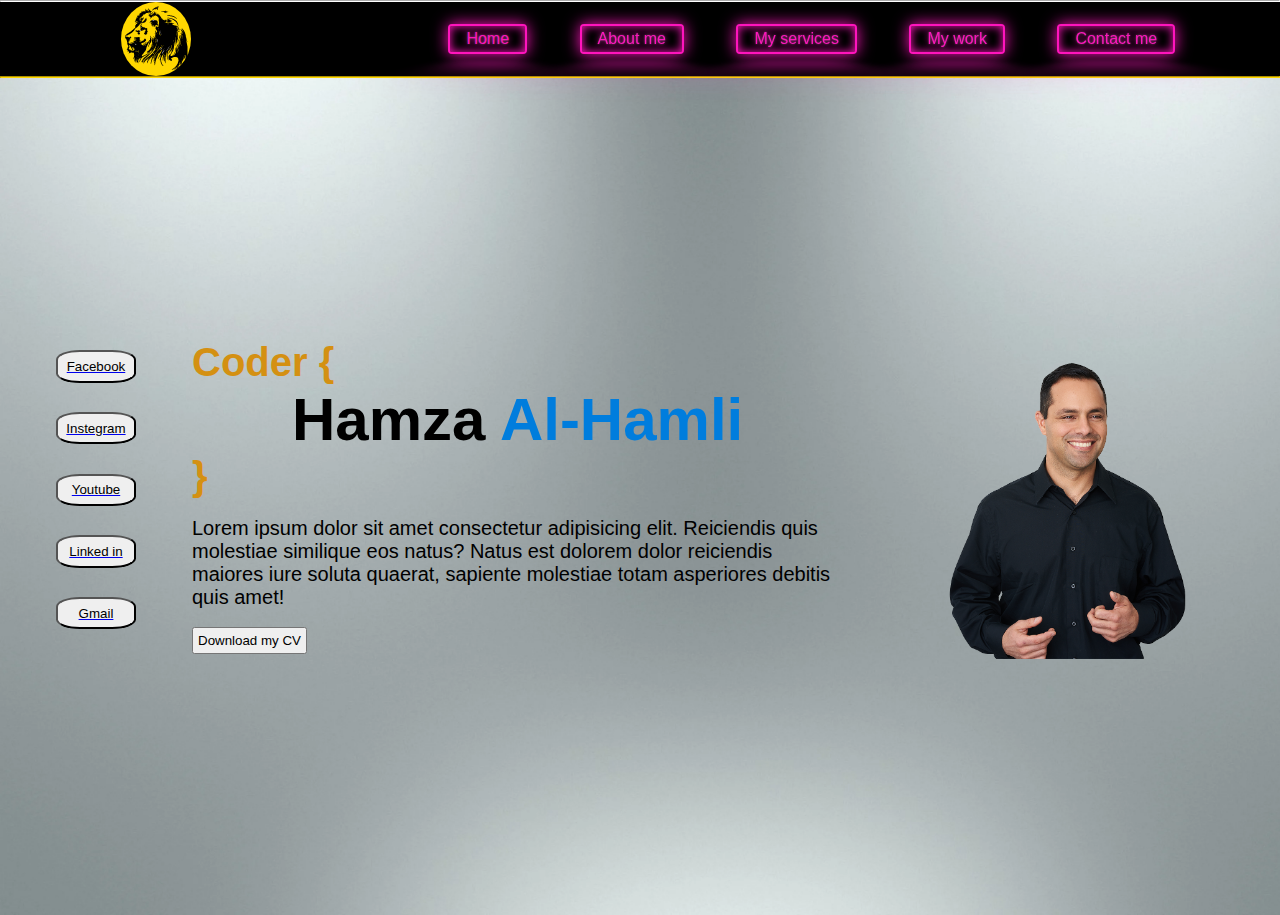
==== index.html @ 4aa534aa "add neon buttons try1" ====
<!DOCTYPE html>
<html lang="en">
<head>
    <meta charset="UTF-8">
    <meta http-equiv="X-UA-Compatible" content="IE=edge">
    <meta name="viewport" content="width=device-width, initial-scale=1.0">
    <title>My Personal Web Page</title>
    <link rel="preconnect" href="https://fonts.gstatic.com">
    <link href="https://fonts.googleapis.com/css2?family=Balsamiq+Sans:wght@700&display=swap" rel="stylesheet">
    <link rel="stylesheet" href="./CSS/style.css">
</head>
<body>
    <hr>
    <section class="sec1">
        <div class="Lion-5">
            <img src="./images/Lion-5.png" alt="logo">
        </div>
        <div class="navbar">
            <nav>
                <ul class="buttons">
                    <a href="./index.html" target="_blank"><button class="bn" data-text="Home">Home</button></a>
                    <a href="./aboutme.html" target="_blank"><button class="bn" data-text="About me">About me</button></a>
                    <a href="./myservices.html" target="_blank"><button class="bn" data-text="My Services">My services</button></a> 
                    <a href="./My Work.html" target="_blank"><button class="bn" data-text="My Work">My work</button></a> 
                    <a href="./Contactme.html" target="_blank"><button class="bn" data-text="Contact Me">Contact me</button></a>
                </ul>
            </nav>
        </div>
    </section>
    <hr>
    <section class="sec2">
        <div class="content">
            <div class="socialmedia">
                <ul>
                    <a href="#"><button class="sbn">Facebook</button></a>
                    <a href="#"><button class="sbn">Instegram</button></a>
                    <a href="#"><button class="sbn">Youtube</button></a>
                    <a href="#"><button class="sbn">Linked in</button></a>
                    <a href="#"><button class="sbn">Gmail</button></a>
                </ul>
            </div>
            <div class="name-breif">
                <div class="name">
                    <h1 class="coder">Coder &#123;</h1>
                    <h1 class="hamza">&nbsp; &nbsp; &nbsp; Hamza <span class="surname">Al-Hamli</span></h1>
                    <h1 class="coder">&#125;</h1>
                </div>
                <br>
                <div class="breif">
                    <p>
                        Lorem ipsum dolor sit amet consectetur adipisicing elit. Reiciendis quis molestiae similique eos natus? Natus est dolorem dolor reiciendis maiores iure soluta quaerat, sapiente molestiae totam asperiores debitis quis amet!
                    </p>
                    <br>
                    <p><a href="#"><button class="CV">Download my CV</button></a></p>
                </div>
            </div>
        </div>
        <div class="theimage">
            <img src="./images/portrait11.png" alt="Portait" class="portraito">
        </div>
    </section>
</body>
</html>
---- CSS/style.css ----
* {
    box-sizing: border-box;
    margin: 0;
    padding: 0;
    font-family: Arial, Helvetica, sans-serif;
}

.sec1 {
    background-color: black;
    padding-top: 0em;
    padding-left: 1em;
    display: flex;
    align-items: center;
    justify-content:space-around;
}


nav ul .buttons {
    display: flex;
    width: 90%;
    margin: auto;
    padding: 20px 0;
    align-items:center;
    justify-content: space-between;
}

.Lion-5 {
    border-radius: 100%;
    background-color: gold;
    transition: all 0.3s ease 0.1s;
}

.Lion-5:hover {
    background-color: rgb(255, 255, 255);
    transition: all 0.3s ease 0.1s;
    cursor: pointer;
    color:rgb(255, 215, 0);
}

/*start neon buttons*/
:root {
    --clr-neon: hsl(317 100% 54%);
    /* --clr-neon: rgb(255, 215, 0); */
    --clr-bg: hsl(323 21% 16%);
  }

  *,
*::before,
*::after {
  box-sizing: border-box;
}
/*end neon buttons*/

.bn {
    /* padding: 9px 18px;
    background-color: #000000;
    color: gold;
    border: none;
    font-weight: bold;
    border-radius: 50px;
    cursor: pointer;
    transition: all 0.3s ease 0.1s; */
    font-size: 1rem;
    display: inline-block;
    cursor: pointer;
    text-decoration: none;
    color: var(--clr-neon);
    border: var(--clr-neon) 0.125em solid;
    padding: 0.25em 1em;
    margin-left: 3em;
    background-color: #000000;
    border-radius: 0.25em;

    text-shadow: 
    0 0 0.125em hsl(0 0% 100% / 0.3), 0 0 0.45em currentColor;

    box-shadow: inset 0 0 0.6em 0 var(--clr-neon), 0 0 1em 0 var(--clr-neon);
    position: relative;
    transition: opacity 0.3s linear;
}

.bn::before {
    pointer-events: none;
    content: "";
    position: absolute;
    background-color: var(--clr-neon);
    top: 120%;
    left: 0;
    width: 100%;
    height: 60%;

    transform: perspective(1em) rotateX(40deg) scale(1, 0.35);
    filter: blur(1em);
    opacity: 0.7;
}

.bn::after {
    content:'';
    position: absolute;
    top: 0;
    bottom: 0;
    right: 0;
    left: 0;
    box-shadow: 0 0 2em 0.5em var(--clr-neon);
    opacity: 0;
    transition: opacity 0.3s linear;
}

.bn:hover,
.bn:focus {
    /* color: black;
    background-color: gold;
    transition: all 0.3s ease 0.1s; */
    background-color: var(--clr-neon);
    color: var(--clr-bg);
    text-shadow: none;
}

.bn:hover::after {
    opacity: 1;
}

hr {
    border-color: gold;
}

hr:hover {
    border-color: white;
}

.sec2 {
    background-image: url(../images/vswallpaper4.jpg);
    background-repeat: no-repeat;
    background-size: cover;
    display: flex;
    justify-content: space-between;
    padding: 1em;
    /* background-color:rgb(252, 233, 210); */
    height: 93vh;
}
.content {
    margin: 2em;
    display: flex;
    align-items:center;
    width: 70%;
    justify-content:center;
    
}

.name-breif {
    padding-left: 3em;
}

.coder {
    color:rgb(212, 144, 18);
    font-size: 40px;
}

.name h1.hamza{
    font-size: 60px;
}

.surname {
    color:#007ddd;

}

.breif p {
    font-size: 20px;
}

.name-breif .breif .CV {
    padding: 0.3em;
}

.socialmedia ul a{
    display: flex;
    flex-direction: column;
    justify-content: center;
    padding: 0.5em;
}

.socialmedia {
    display: flex;
    justify-content: center;
}
.socialmedia ul .sbn {
    padding: 0.5em;
    margin-bottom: 1em;
    border-radius: 30%;
    width: 80px;
}

.theimage {
    margin: 2em;
    display: flex;
    align-items:center;
    width: 30%;
    justify-content:center;
}

.portraito {
    width: 250px;
}
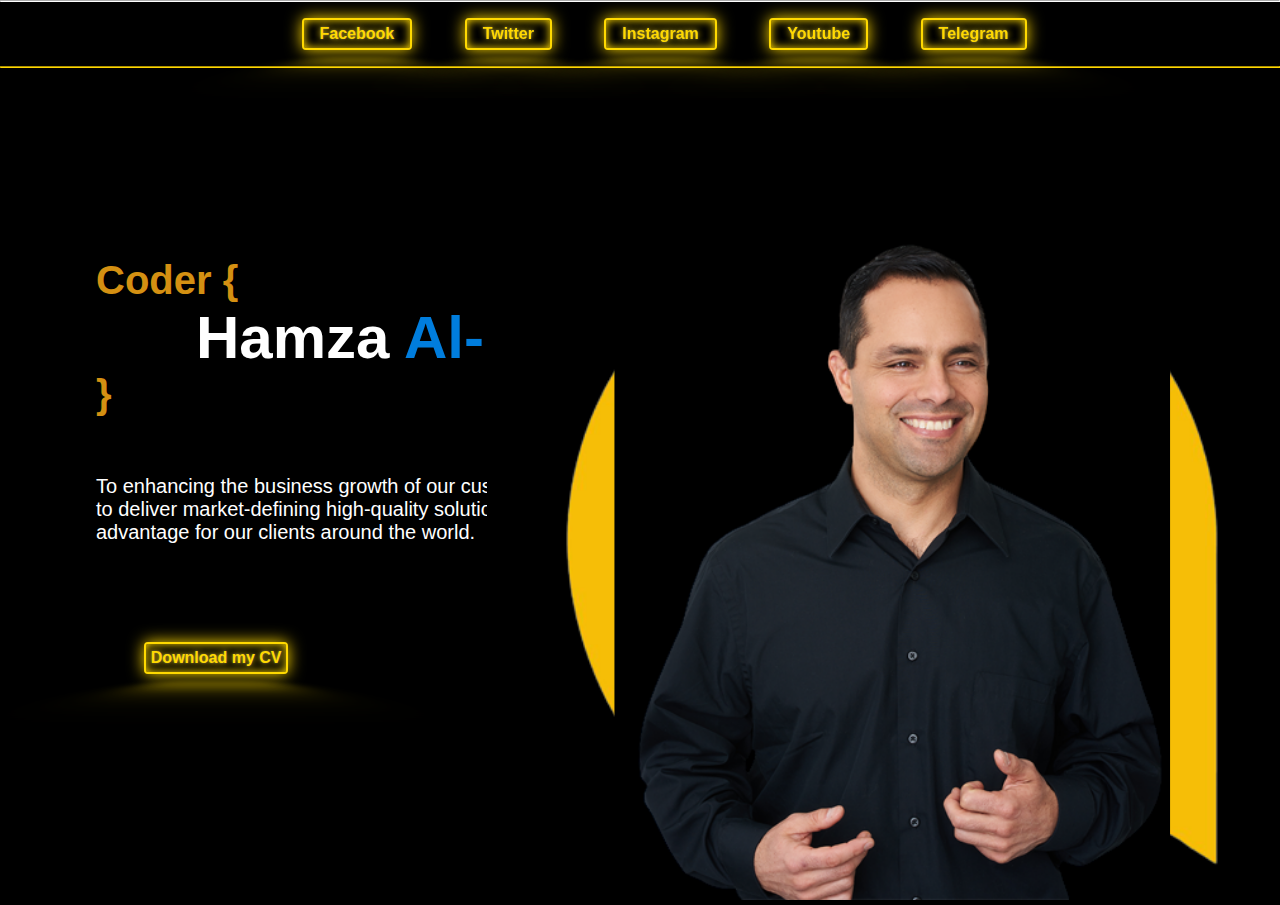
==== commit 2ade5b96: "final touches" ====
--- a/index.html
+++ b/index.html
@@ -13,16 +13,16 @@
     <hr>
     <section class="sec1">
         <div class="Lion-5">
-            <img src="./images/Lion-5.png" alt="logo">
+            <!-- <img src="./images/Lion-5.png" alt="logo"> -->
         </div>
         <div class="navbar">
             <nav>
                 <ul class="buttons">
-                    <a href="./index.html" target="_blank"><button class="bn" data-text="Home">Home</button></a>
-                    <a href="./aboutme.html" target="_blank"><button class="bn" data-text="About me">About me</button></a>
-                    <a href="./myservices.html" target="_blank"><button class="bn" data-text="My Services">My services</button></a> 
-                    <a href="./My Work.html" target="_blank"><button class="bn" data-text="My Work">My work</button></a> 
-                    <a href="./Contactme.html" target="_blank"><button class="bn" data-text="Contact Me">Contact me</button></a>
+                    <a href="https://www.facebook.com/hamzah.alhamli" target="_blank"><button class="bn">Facebook</button></a>
+                    <a href="./aboutme.html" target="_blank"><button class="bn">Twitter</button></a>
+                    <a href="./myservices.html" target="_blank"><button class="bn">Instagram</button></a> 
+                    <a href="https://www.youtube.com/channel/UCq97fC3mfM9bVDHjwfBEwpw" target="_blank"><button class="bn">Youtube</button></a> 
+                    <a href="./Contactme.html" target="_blank"><button class="bn">Telegram</button></a>
                 </ul>
             </nav>
         </div>
@@ -32,11 +32,11 @@
         <div class="content">
             <div class="socialmedia">
                 <ul>
-                    <a href="#"><button class="sbn">Facebook</button></a>
+                    <!-- <a href="#"><button class="sbn">Facebook</button></a>
                     <a href="#"><button class="sbn">Instegram</button></a>
                     <a href="#"><button class="sbn">Youtube</button></a>
                     <a href="#"><button class="sbn">Linked in</button></a>
-                    <a href="#"><button class="sbn">Gmail</button></a>
+                    <a href="#"><button class="sbn">Gmail</button></a> -->
                 </ul>
             </div>
             <div class="name-breif">
@@ -48,15 +48,16 @@
                 <br>
                 <div class="breif">
                     <p>
-                        Lorem ipsum dolor sit amet consectetur adipisicing elit. Reiciendis quis molestiae similique eos natus? Natus est dolorem dolor reiciendis maiores iure soluta quaerat, sapiente molestiae totam asperiores debitis quis amet!
+                        To enhancing the business growth of our customers with creative Design and Development to deliver market-defining high-quality solutions that create value and consistent competitive advantage for our clients around the world.
                     </p>
                     <br>
-                    <p><a href="#"><button class="CV">Download my CV</button></a></p>
+                    <p><a href="#"><button class="bn">Download my CV</button></a></p>
                 </div>
             </div>
         </div>
-        <div class="theimage">
-            <img src="./images/portrait11.png" alt="Portait" class="portraito">
+        <div class="theimages">
+            <img src="./images/ink-removebg-preview (1).png" alt="portrait" class="ink">
+            <img src="./images/portrait11-removebg-preview.png" alt="portrato" class="portrato">
         </div>
     </section>
 </body>
--- a/CSS/style.css
+++ b/CSS/style.css
@@ -3,28 +3,31 @@
     margin: 0;
     padding: 0;
     font-family: Arial, Helvetica, sans-serif;
+    background-color:black;
 }
 
 .sec1 {
-    background-color: black;
-    padding-top: 0em;
-    padding-left: 1em;
+    /* background-color: black; */
+    padding-top: 1em;
+    padding-bottom: 1em;
+    /* padding-left: 3em;
+    padding-right: 3em; */
     display: flex;
     align-items: center;
-    justify-content:space-around;
-}
-
-
-nav ul .buttons {
+    justify-content:center;
+}
+
+
+/* nav ul .buttons {
     display: flex;
     width: 90%;
     margin: auto;
-    padding: 20px 0;
+    padding-left: 10px;
     align-items:center;
     justify-content: space-between;
-}
-
-.Lion-5 {
+} */
+
+/* .Lion-5 {
     border-radius: 100%;
     background-color: gold;
     transition: all 0.3s ease 0.1s;
@@ -35,12 +38,11 @@
     transition: all 0.3s ease 0.1s;
     cursor: pointer;
     color:rgb(255, 215, 0);
-}
+} */
 
 /*start neon buttons*/
 :root {
-    --clr-neon: hsl(317 100% 54%);
-    /* --clr-neon: rgb(255, 215, 0); */
+    --clr-neon: hsl(51, 100%, 50%);
     --clr-bg: hsl(323 21% 16%);
   }
 
@@ -49,7 +51,6 @@
 *::after {
   box-sizing: border-box;
 }
-/*end neon buttons*/
 
 .bn {
     /* padding: 9px 18px;
@@ -60,13 +61,14 @@
     border-radius: 50px;
     cursor: pointer;
     transition: all 0.3s ease 0.1s; */
+    font-weight: bold;
     font-size: 1rem;
     display: inline-block;
     cursor: pointer;
     text-decoration: none;
     color: var(--clr-neon);
     border: var(--clr-neon) 0.125em solid;
-    padding: 0.25em 1em;
+    padding: 0.3em 1em;
     margin-left: 3em;
     background-color: #000000;
     border-radius: 0.25em;
@@ -116,9 +118,17 @@
     text-shadow: none;
 }
 
-.bn:hover::after {
+.bn:hover::before,
+.bn:focus::before {
     opacity: 1;
 }
+
+.bn:hover::after,
+.bn:focus::after {
+    opacity: 1;
+}
+
+/*end neon buttons*/
 
 hr {
     border-color: gold;
@@ -129,7 +139,7 @@
 }
 
 .sec2 {
-    background-image: url(../images/vswallpaper4.jpg);
+    /* background-image: url(../images/vswallpaper4.jpg); */
     background-repeat: no-repeat;
     background-size: cover;
     display: flex;
@@ -158,18 +168,21 @@
 
 .name h1.hamza{
     font-size: 60px;
+    color:white;
 }
 
 .surname {
     color:#007ddd;
-
 }
 
 .breif p {
     font-size: 20px;
-}
-
-.name-breif .breif .CV {
+    color:white;
+    margin-top: 2em;
+    margin-bottom: 2em;
+}
+
+.name-breif .breif .bn {
     padding: 0.3em;
 }
 
@@ -191,14 +204,37 @@
     width: 80px;
 }
 
-.theimage {
-    margin: 2em;
+.theimages {
+    /* margin: 2em;
     display: flex;
     align-items:center;
     width: 30%;
-    justify-content:center;
-}
-
-.portraito {
-    width: 250px;
-}+    justify-content:center; */
+    width: 45%;
+    height: 80%;
+    position: absolute;
+    bottom: 0;
+    right: 100px;
+}
+
+.theimages img {
+    height: 100%;
+    position: absolute;
+    left: 50%;
+    bottom: 0;
+    transform: translateX(-50%);
+    transition: bottom 1s, left 1s;
+}
+
+.portrato {
+    /* width: 250px; */
+    height: 250px;
+}
+.theimages:hover .ink {
+    bottom: 35px;
+}
+
+.theimages:hover .portrato {
+    left: 35%;
+}
+
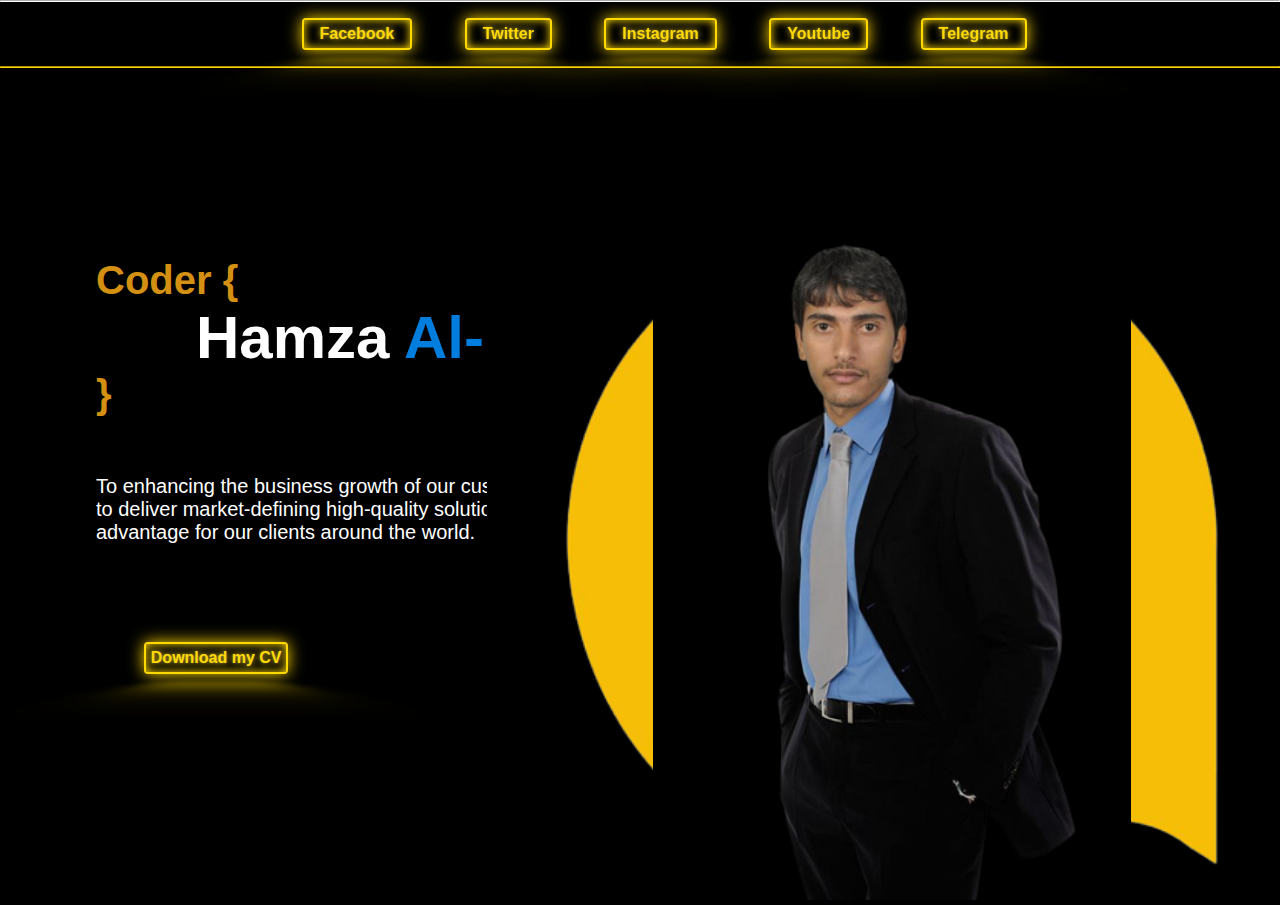
==== commit 6d960209: "adding my photo" ====
--- a/index.html
+++ b/index.html
@@ -56,8 +56,8 @@
             </div>
         </div>
         <div class="theimages">
-            <img src="./images/ink-removebg-preview (1).png" alt="portrait" class="ink">
-            <img src="./images/portrait11-removebg-preview.png" alt="portrato" class="portrato">
+            <img src="./images/shape.png" alt="portrait" class="ink">
+            <img src="./images/hamza.png" alt="portrato" class="portrato">
         </div>
     </section>
 </body>
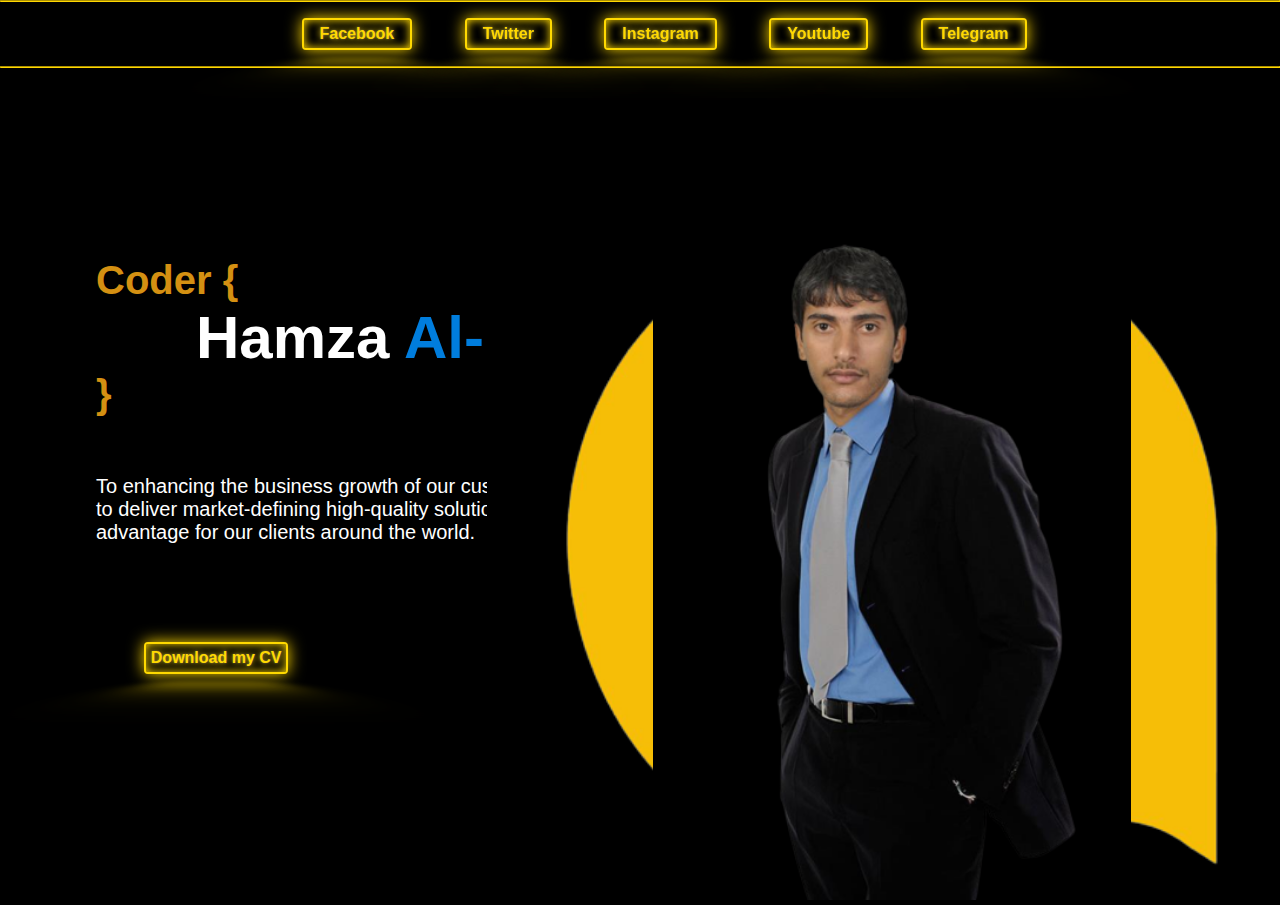
==== commit 19b3eb7e: "adding social media links" ====
--- a/index.html
+++ b/index.html
@@ -19,10 +19,10 @@
             <nav>
                 <ul class="buttons">
                     <a href="https://www.facebook.com/hamzah.alhamli" target="_blank"><button class="bn">Facebook</button></a>
-                    <a href="./aboutme.html" target="_blank"><button class="bn">Twitter</button></a>
-                    <a href="./myservices.html" target="_blank"><button class="bn">Instagram</button></a> 
+                    <a href="https://twitter.com/peace17maker" target="_blank"><button class="bn">Twitter</button></a>
+                    <a href="http://instagram.com/hamzah.alhamli?utm_source=qr" target="_blank"><button class="bn">Instagram</button></a> 
                     <a href="https://www.youtube.com/channel/UCq97fC3mfM9bVDHjwfBEwpw" target="_blank"><button class="bn">Youtube</button></a> 
-                    <a href="./Contactme.html" target="_blank"><button class="bn">Telegram</button></a>
+                    <a href="https://t.me/967773917789" target="_blank"><button class="bn">Telegram</button></a>
                 </ul>
             </nav>
         </div>
@@ -30,15 +30,6 @@
     <hr>
     <section class="sec2">
         <div class="content">
-            <div class="socialmedia">
-                <ul>
-                    <!-- <a href="#"><button class="sbn">Facebook</button></a>
-                    <a href="#"><button class="sbn">Instegram</button></a>
-                    <a href="#"><button class="sbn">Youtube</button></a>
-                    <a href="#"><button class="sbn">Linked in</button></a>
-                    <a href="#"><button class="sbn">Gmail</button></a> -->
-                </ul>
-            </div>
             <div class="name-breif">
                 <div class="name">
                     <h1 class="coder">Coder &#123;</h1>
--- a/CSS/style.css
+++ b/CSS/style.css
@@ -7,38 +7,12 @@
 }
 
 .sec1 {
-    /* background-color: black; */
     padding-top: 1em;
     padding-bottom: 1em;
-    /* padding-left: 3em;
-    padding-right: 3em; */
     display: flex;
     align-items: center;
     justify-content:center;
 }
-
-
-/* nav ul .buttons {
-    display: flex;
-    width: 90%;
-    margin: auto;
-    padding-left: 10px;
-    align-items:center;
-    justify-content: space-between;
-} */
-
-/* .Lion-5 {
-    border-radius: 100%;
-    background-color: gold;
-    transition: all 0.3s ease 0.1s;
-}
-
-.Lion-5:hover {
-    background-color: rgb(255, 255, 255);
-    transition: all 0.3s ease 0.1s;
-    cursor: pointer;
-    color:rgb(255, 215, 0);
-} */
 
 /*start neon buttons*/
 :root {
@@ -53,14 +27,6 @@
 }
 
 .bn {
-    /* padding: 9px 18px;
-    background-color: #000000;
-    color: gold;
-    border: none;
-    font-weight: bold;
-    border-radius: 50px;
-    cursor: pointer;
-    transition: all 0.3s ease 0.1s; */
     font-weight: bold;
     font-size: 1rem;
     display: inline-block;
@@ -134,12 +100,7 @@
     border-color: gold;
 }
 
-hr:hover {
-    border-color: white;
-}
-
 .sec2 {
-    /* background-image: url(../images/vswallpaper4.jpg); */
     background-repeat: no-repeat;
     background-size: cover;
     display: flex;
@@ -186,30 +147,8 @@
     padding: 0.3em;
 }
 
-.socialmedia ul a{
-    display: flex;
-    flex-direction: column;
-    justify-content: center;
-    padding: 0.5em;
-}
-
-.socialmedia {
-    display: flex;
-    justify-content: center;
-}
-.socialmedia ul .sbn {
-    padding: 0.5em;
-    margin-bottom: 1em;
-    border-radius: 30%;
-    width: 80px;
-}
 
 .theimages {
-    /* margin: 2em;
-    display: flex;
-    align-items:center;
-    width: 30%;
-    justify-content:center; */
     width: 45%;
     height: 80%;
     position: absolute;
@@ -225,11 +164,6 @@
     transform: translateX(-50%);
     transition: bottom 1s, left 1s;
 }
-
-.portrato {
-    /* width: 250px; */
-    height: 250px;
-}
 .theimages:hover .ink {
     bottom: 35px;
 }
@@ -238,3 +172,7 @@
     left: 35%;
 }
 
+
+.portrato {
+    height: 250px;
+}
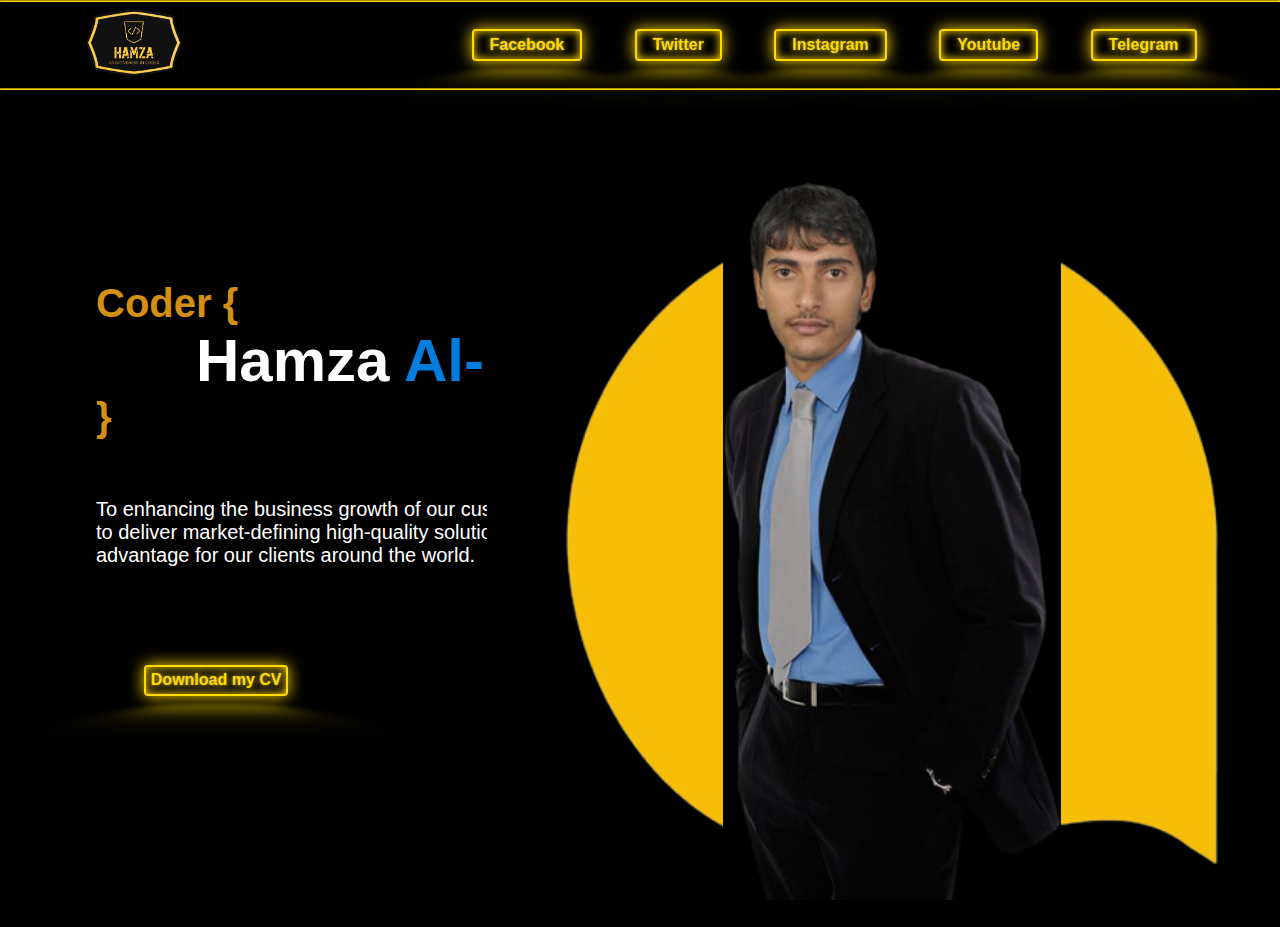
==== commit b2208c2f: "adding logo & CV button" ====
--- a/index.html
+++ b/index.html
@@ -12,8 +12,8 @@
 <body>
     <hr>
     <section class="sec1">
-        <div class="Lion-5">
-            <!-- <img src="./images/Lion-5.png" alt="logo"> -->
+        <div class="logo">
+            <img src="./images/logo.png" alt="logo">
         </div>
         <div class="navbar">
             <nav>
@@ -22,7 +22,7 @@
                     <a href="https://twitter.com/peace17maker" target="_blank"><button class="bn">Twitter</button></a>
                     <a href="http://instagram.com/hamzah.alhamli?utm_source=qr" target="_blank"><button class="bn">Instagram</button></a> 
                     <a href="https://www.youtube.com/channel/UCq97fC3mfM9bVDHjwfBEwpw" target="_blank"><button class="bn">Youtube</button></a> 
-                    <a href="https://t.me/967773917789" target="_blank"><button class="bn">Telegram</button></a>
+                    <a href="https://t.me/hamzaalhamli" target="_blank"><button class="bn">Telegram</button></a>
                 </ul>
             </nav>
         </div>
@@ -42,13 +42,13 @@
                         To enhancing the business growth of our customers with creative Design and Development to deliver market-defining high-quality solutions that create value and consistent competitive advantage for our clients around the world.
                     </p>
                     <br>
-                    <p><a href="#"><button class="bn">Download my CV</button></a></p>
+                    <p><a href="./CV.html"><button class="bn">Download my CV</button></a></p>
                 </div>
             </div>
         </div>
         <div class="theimages">
             <img src="./images/shape.png" alt="portrait" class="ink">
-            <img src="./images/hamza.png" alt="portrato" class="portrato">
+            <img src="./images/hamza1.png" alt="portrato" class="portrato">
         </div>
     </section>
 </body>
--- a/CSS/style.css
+++ b/CSS/style.css
@@ -7,13 +7,22 @@
 }
 
 .sec1 {
-    padding-top: 1em;
-    padding-bottom: 1em;
+    /* padding-top: 1em;
+    padding-bottom: 1em; */
     display: flex;
     align-items: center;
     justify-content:center;
 }
 
+.logo {
+    margin-top: 0.5em;
+    margin-bottom: 0.5em;
+}
+.logo img {
+    width: 100px;
+    margin-right: 15em;
+    
+}
 /*start neon buttons*/
 :root {
     --clr-neon: hsl(51, 100%, 50%);
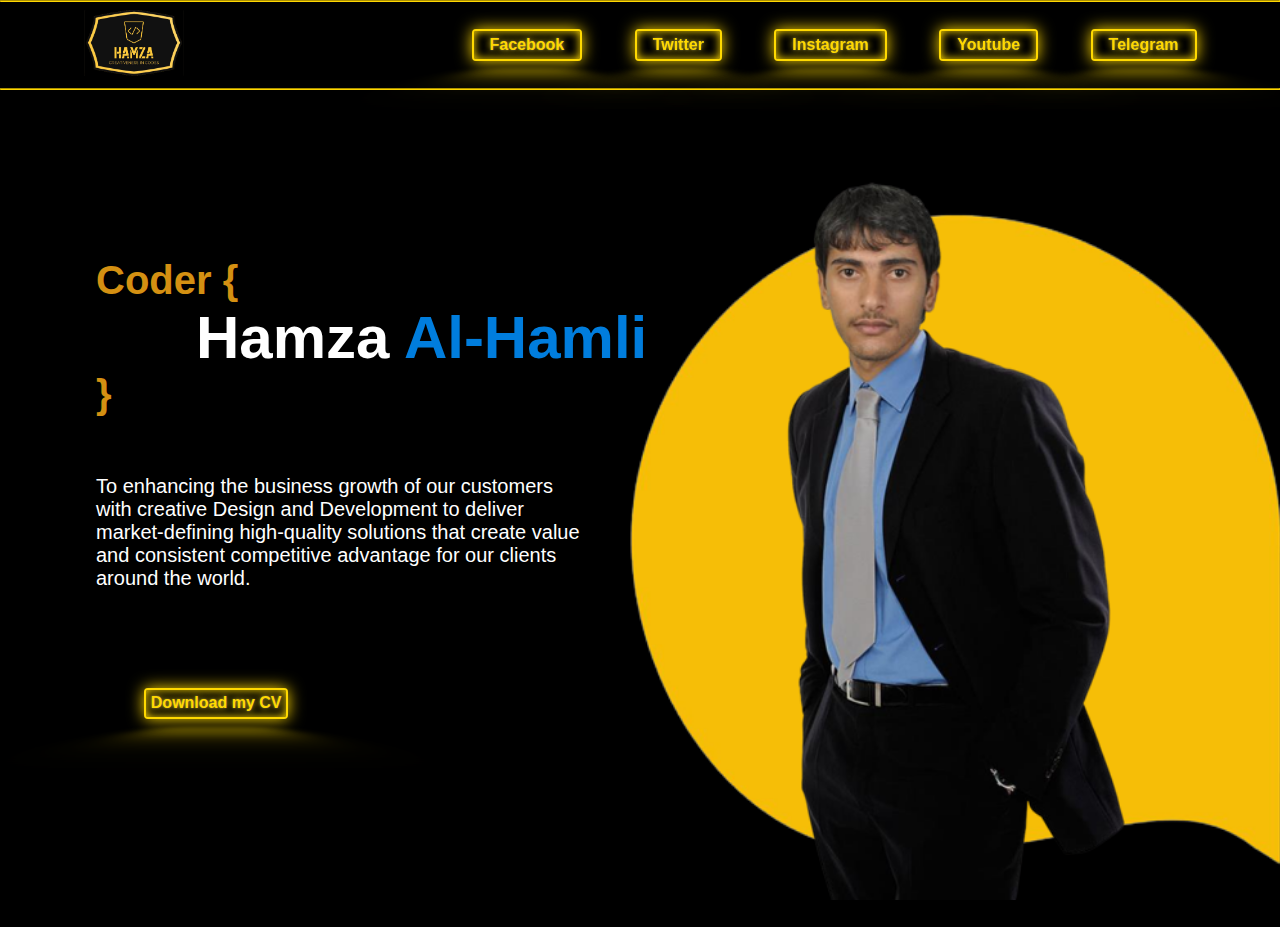
==== commit a4c07d21: "adding a favicon" ====
--- a/index.html
+++ b/index.html
@@ -8,6 +8,7 @@
     <link rel="preconnect" href="https://fonts.gstatic.com">
     <link href="https://fonts.googleapis.com/css2?family=Balsamiq+Sans:wght@700&display=swap" rel="stylesheet">
     <link rel="stylesheet" href="./CSS/style.css">
+    <link rel="shortcut icon" type="image/png" href="./images/logo.png">
 </head>
 <body>
     <hr>
--- a/CSS/style.css
+++ b/CSS/style.css
@@ -3,15 +3,17 @@
     margin: 0;
     padding: 0;
     font-family: Arial, Helvetica, sans-serif;
+}
+
+body {
     background-color:black;
 }
 
 .sec1 {
-    /* padding-top: 1em;
-    padding-bottom: 1em; */
     display: flex;
     align-items: center;
     justify-content:center;
+    background-color:black;
 }
 
 .logo {
@@ -23,13 +25,14 @@
     margin-right: 15em;
     
 }
+
 /*start neon buttons*/
+
 :root {
     --clr-neon: hsl(51, 100%, 50%);
     --clr-bg: hsl(323 21% 16%);
-  }
+}
 
-  *,
 *::before,
 *::after {
   box-sizing: border-box;
@@ -47,10 +50,7 @@
     margin-left: 3em;
     background-color: #000000;
     border-radius: 0.25em;
-
-    text-shadow: 
-    0 0 0.125em hsl(0 0% 100% / 0.3), 0 0 0.45em currentColor;
-
+    text-shadow: 0 0 0.125em hsl(0 0% 100% / 0.3), 0 0 0.45em currentColor;
     box-shadow: inset 0 0 0.6em 0 var(--clr-neon), 0 0 1em 0 var(--clr-neon);
     position: relative;
     transition: opacity 0.3s linear;
@@ -58,14 +58,13 @@
 
 .bn::before {
     pointer-events: none;
-    content: "";
+    content:"";
     position: absolute;
     background-color: var(--clr-neon);
     top: 120%;
     left: 0;
     width: 100%;
     height: 60%;
-
     transform: perspective(1em) rotateX(40deg) scale(1, 0.35);
     filter: blur(1em);
     opacity: 0.7;
@@ -85,9 +84,6 @@
 
 .bn:hover,
 .bn:focus {
-    /* color: black;
-    background-color: gold;
-    transition: all 0.3s ease 0.1s; */
     background-color: var(--clr-neon);
     color: var(--clr-bg);
     text-shadow: none;
@@ -115,16 +111,16 @@
     display: flex;
     justify-content: space-between;
     padding: 1em;
-    /* background-color:rgb(252, 233, 210); */
     height: 93vh;
+    background-color:black;
 }
+
 .content {
     margin: 2em;
     display: flex;
     align-items:center;
     width: 70%;
-    justify-content:center;
-    
+    justify-content:center;   
 }
 
 .name-breif {
@@ -145,6 +141,10 @@
     color:#007ddd;
 }
 
+.breif {
+    width: 60%;
+}
+
 .breif p {
     font-size: 20px;
     color:white;
@@ -156,9 +156,8 @@
     padding: 0.3em;
 }
 
-
 .theimages {
-    width: 45%;
+    width: 35%;
     height: 80%;
     position: absolute;
     bottom: 0;
@@ -173,6 +172,7 @@
     transform: translateX(-50%);
     transition: bottom 1s, left 1s;
 }
+
 .theimages:hover .ink {
     bottom: 35px;
 }
@@ -181,7 +181,6 @@
     left: 35%;
 }
 
-
 .portrato {
     height: 250px;
 }
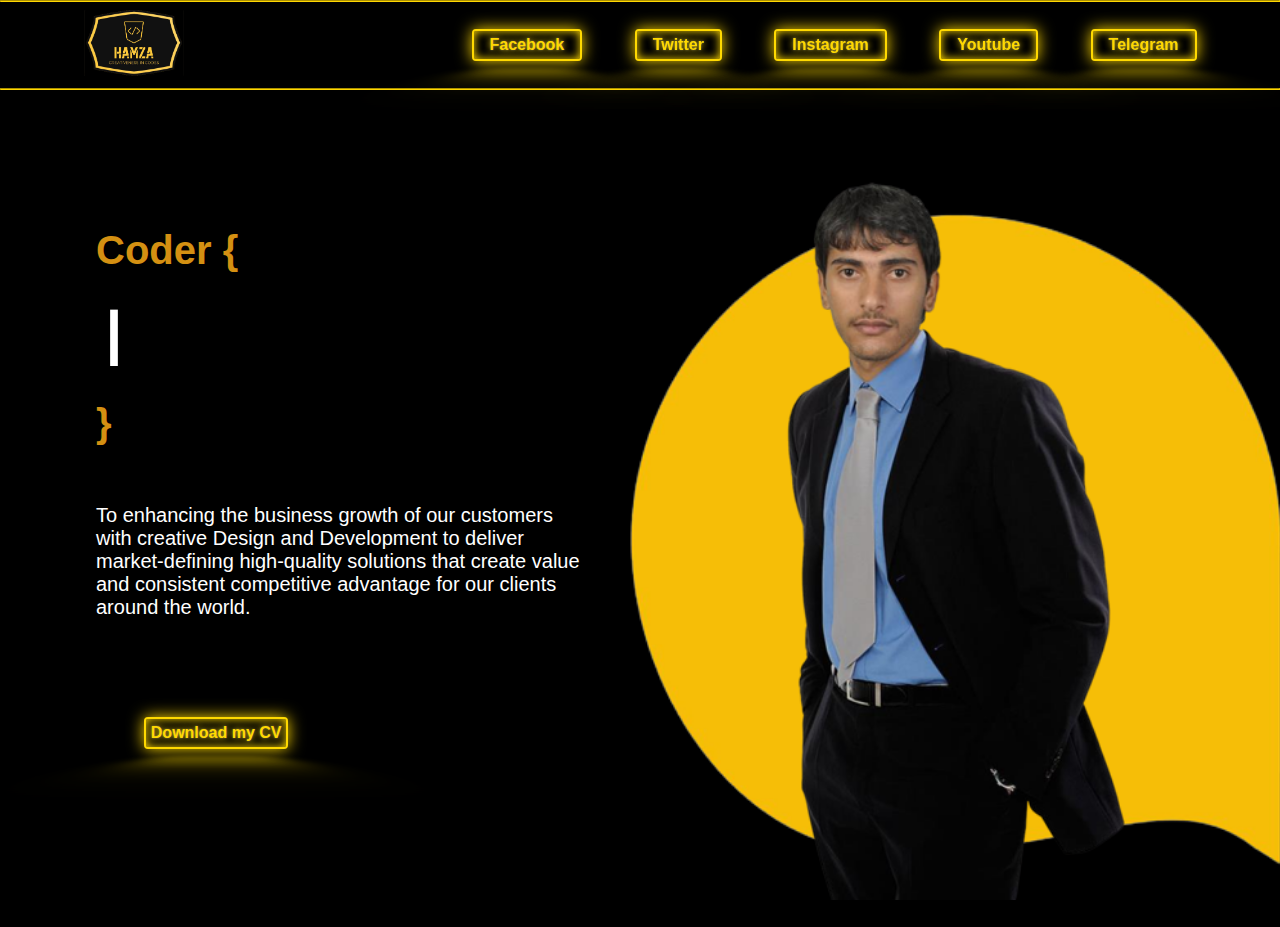
==== commit d4c52043: "adding typing animation text" ====
--- a/index.html
+++ b/index.html
@@ -34,7 +34,7 @@
             <div class="name-breif">
                 <div class="name">
                     <h1 class="coder">Coder &#123;</h1>
-                    <h1 class="hamza">&nbsp; &nbsp; &nbsp; Hamza <span class="surname">Al-Hamli</span></h1>
+                    <h1 class="hamza"> Hamza <span class="surname">Al-Hamli</span></h1>
                     <h1 class="coder">&#125;</h1>
                 </div>
                 <br>
--- a/CSS/style.css
+++ b/CSS/style.css
@@ -9,21 +9,26 @@
     background-color:black;
 }
 
+body {
+    background-color: black;
+}
+
 .sec1 {
     display: flex;
     align-items: center;
     justify-content:center;
     background-color:black;
+    justify-content: center;
 }
 
 .logo {
     margin-top: 0.5em;
     margin-bottom: 0.5em;
 }
+
 .logo img {
     width: 100px;
     margin-right: 15em;
-    
 }
 
 /*start neon buttons*/
@@ -35,7 +40,7 @@
 
 *::before,
 *::after {
-  box-sizing: border-box;
+    box-sizing: border-box;
 }
 
 .bn {
@@ -71,7 +76,7 @@
 }
 
 .bn::after {
-    content:'';
+    content: '';
     position: absolute;
     top: 0;
     bottom: 0;
@@ -99,6 +104,7 @@
     opacity: 1;
 }
 
+
 /*end neon buttons*/
 
 hr {
@@ -118,27 +124,65 @@
 .content {
     margin: 2em;
     display: flex;
-    align-items:center;
+    align-items: center;
     width: 70%;
     justify-content:center;   
+    justify-content: center;
 }
 
 .name-breif {
     padding-left: 3em;
 }
 
+/*Start typing animation*/
+
+div.name h1:nth-child(2) {
+    font-family: 'Courier New', Courier, monospace;
+    width: fit-content;
+    padding: 0.5em;
+    position: relative;
+}
+
+.surname {
+    font-family: 'Courier New', Courier, monospace;
+}
+
+div.name h1:nth-child(2)::after {
+    content:"|";
+    position: absolute;
+    right: 0;
+    color:rgb(255, 255, 255);
+    background-color:black;
+    width: 100%;
+    animation:  typing 4s steps(16) alternate infinite, line 0.8s infinite;
+}
+
+@keyframes typing {
+    to{
+        width: 0%;
+    }
+}
+
+@keyframes line {
+    50%{
+        color: transparent;
+    }
+}
+
+/*end typing animation*/
+
 .coder {
-    color:rgb(212, 144, 18);
+    color: rgb(212, 144, 18);
     font-size: 40px;
 }
 
-.name h1.hamza{
+.name h1.hamza {
     font-size: 60px;
-    color:white;
+    color: white;
 }
 
 .surname {
-    color:#007ddd;
+    color: #007ddd;
 }
 
 .breif {
@@ -147,7 +191,7 @@
 
 .breif p {
     font-size: 20px;
-    color:white;
+    color: white;
     margin-top: 2em;
     margin-bottom: 2em;
 }
@@ -183,4 +227,4 @@
 
 .portrato {
     height: 250px;
-}
+}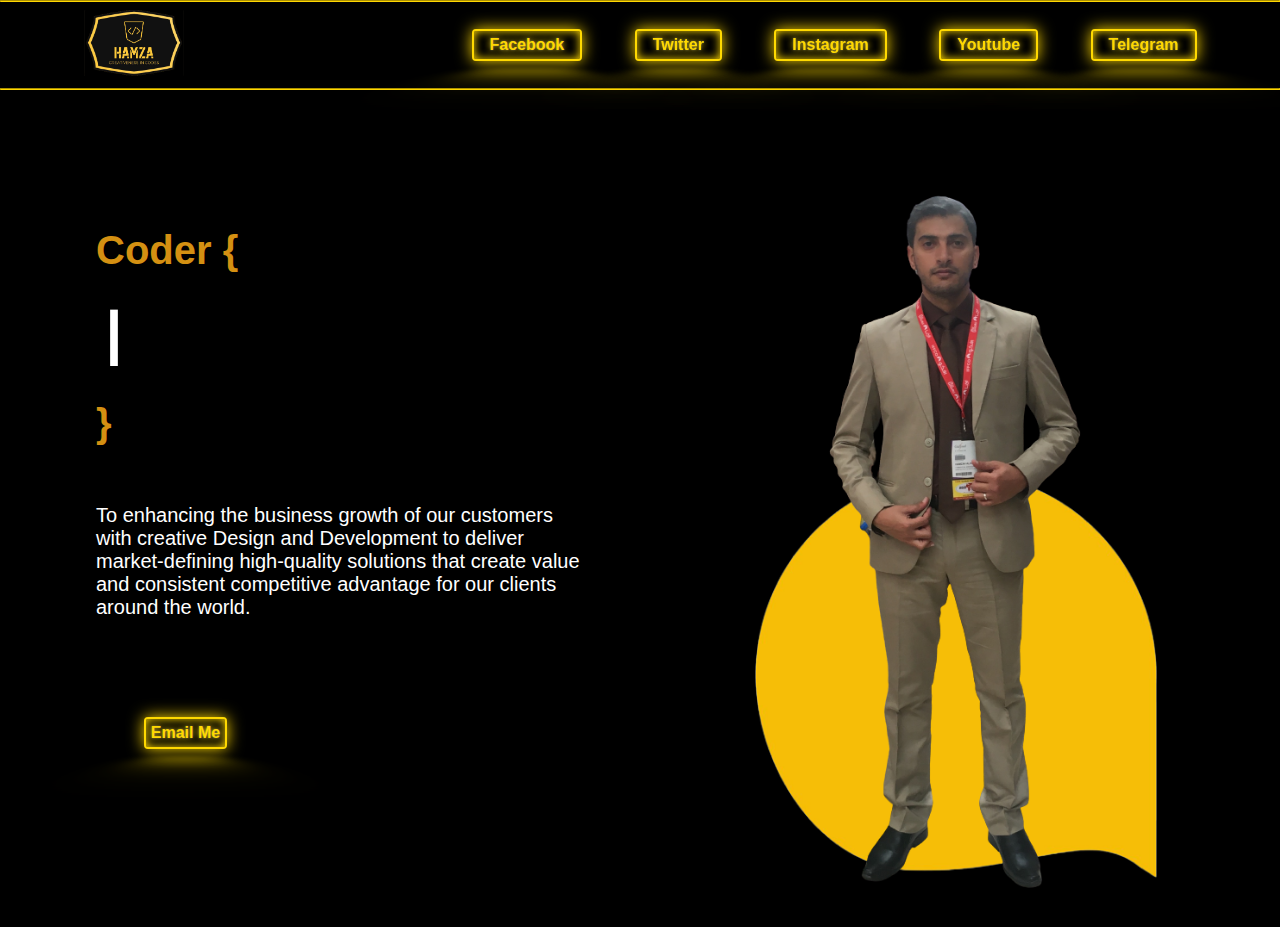
==== commit 736687bc: "Add files via upload" ====
--- a/index.html
+++ b/index.html
@@ -1,56 +1,56 @@
-<!DOCTYPE html>
-<html lang="en">
-<head>
-    <meta charset="UTF-8">
-    <meta http-equiv="X-UA-Compatible" content="IE=edge">
-    <meta name="viewport" content="width=device-width, initial-scale=1.0">
-    <title>My Personal Web Page</title>
-    <link rel="preconnect" href="https://fonts.gstatic.com">
-    <link href="https://fonts.googleapis.com/css2?family=Balsamiq+Sans:wght@700&display=swap" rel="stylesheet">
-    <link rel="stylesheet" href="./CSS/style.css">
-    <link rel="shortcut icon" type="image/png" href="./images/logo.png">
-</head>
-<body>
-    <hr>
-    <section class="sec1">
-        <div class="logo">
-            <img src="./images/logo.png" alt="logo">
-        </div>
-        <div class="navbar">
-            <nav>
-                <ul class="buttons">
-                    <a href="https://www.facebook.com/hamzah.alhamli" target="_blank"><button class="bn">Facebook</button></a>
-                    <a href="https://twitter.com/peace17maker" target="_blank"><button class="bn">Twitter</button></a>
-                    <a href="http://instagram.com/hamzah.alhamli?utm_source=qr" target="_blank"><button class="bn">Instagram</button></a> 
-                    <a href="https://www.youtube.com/channel/UCq97fC3mfM9bVDHjwfBEwpw" target="_blank"><button class="bn">Youtube</button></a> 
-                    <a href="https://t.me/hamzaalhamli" target="_blank"><button class="bn">Telegram</button></a>
-                </ul>
-            </nav>
-        </div>
-    </section>
-    <hr>
-    <section class="sec2">
-        <div class="content">
-            <div class="name-breif">
-                <div class="name">
-                    <h1 class="coder">Coder &#123;</h1>
-                    <h1 class="hamza"> Hamza <span class="surname">Al-Hamli</span></h1>
-                    <h1 class="coder">&#125;</h1>
-                </div>
-                <br>
-                <div class="breif">
-                    <p>
-                        To enhancing the business growth of our customers with creative Design and Development to deliver market-defining high-quality solutions that create value and consistent competitive advantage for our clients around the world.
-                    </p>
-                    <br>
-                    <p><a href="./CV.html"><button class="bn">Download my CV</button></a></p>
-                </div>
-            </div>
-        </div>
-        <div class="theimages">
-            <img src="./images/shape.png" alt="portrait" class="ink">
-            <img src="./images/hamza1.png" alt="portrato" class="portrato">
-        </div>
-    </section>
-</body>
+<!DOCTYPE html>
+<html lang="en">
+<head>
+    <meta charset="UTF-8">
+    <meta http-equiv="X-UA-Compatible" content="IE=edge">
+    <meta name="viewport" content="width=device-width, initial-scale=1.0">
+    <title>My Personal Web Page</title>
+    <link rel="preconnect" href="https://fonts.gstatic.com">
+    <link href="https://fonts.googleapis.com/css2?family=Balsamiq+Sans:wght@700&display=swap" rel="stylesheet">
+    <link rel="stylesheet" href="./CSS/style.css">
+    <link rel="shortcut icon" type="image/png" href="./images/logo.png">
+</head>
+<body>
+    <hr>
+    <section class="sec1">
+        <div class="logo">
+            <img src="./images/logo.png" alt="logo">
+        </div>
+        <div class="navbar">
+            <nav>
+                <ul class="buttons">
+                    <a href="https://www.facebook.com/hamzah.alhamli" target="_blank"><button class="bn">Facebook</button></a>
+                    <a href="https://twitter.com/peace17maker" target="_blank"><button class="bn">Twitter</button></a>
+                    <a href="http://instagram.com/hamzah.alhamli?utm_source=qr" target="_blank"><button class="bn">Instagram</button></a> 
+                    <a href="https://www.youtube.com/channel/UCq97fC3mfM9bVDHjwfBEwpw" target="_blank"><button class="bn">Youtube</button></a> 
+                    <a href="https://t.me/hamzaalhamli" target="_blank"><button class="bn">Telegram</button></a>
+                </ul>
+            </nav>
+        </div>
+    </section>
+    <hr>
+    <section class="sec2">
+        <div class="content">
+            <div class="name-breif">
+                <div class="name">
+                    <h1 class="coder">Coder &#123;</h1>
+                    <h1 class="hamza"> Hamza <span class="surname">Al-Hamli</span></h1>
+                    <h1 class="coder">&#125;</h1>
+                </div>
+                <br>
+                <div class="breif">
+                    <p>
+                        To enhancing the business growth of our customers with creative Design and Development to deliver market-defining high-quality solutions that create value and consistent competitive advantage for our clients around the world.
+                    </p>
+                    <br>
+                    <p><a href="./emailme.html" target="_blank"><button class="bn">Email Me</button></a></p>
+                </div>
+            </div>
+        </div>
+        <div class="theimages">
+            <img src="./images/shape.png" alt="portrait" class="ink">
+            <img src="./images/hamza1.png" alt="portrato" class="portrato">
+        </div>
+    </section>
+</body>
 </html>--- a/CSS/style.css
+++ b/CSS/style.css
@@ -1,230 +1,241 @@
-* {
-    box-sizing: border-box;
-    margin: 0;
-    padding: 0;
-    font-family: Arial, Helvetica, sans-serif;
-}
-
-body {
-    background-color:black;
-}
-
-body {
-    background-color: black;
-}
-
-.sec1 {
-    display: flex;
-    align-items: center;
-    justify-content:center;
-    background-color:black;
-    justify-content: center;
-}
-
-.logo {
-    margin-top: 0.5em;
-    margin-bottom: 0.5em;
-}
-
-.logo img {
-    width: 100px;
-    margin-right: 15em;
-}
-
-/*start neon buttons*/
-
-:root {
-    --clr-neon: hsl(51, 100%, 50%);
-    --clr-bg: hsl(323 21% 16%);
-}
-
-*::before,
-*::after {
-    box-sizing: border-box;
-}
-
-.bn {
-    font-weight: bold;
-    font-size: 1rem;
-    display: inline-block;
-    cursor: pointer;
-    text-decoration: none;
-    color: var(--clr-neon);
-    border: var(--clr-neon) 0.125em solid;
-    padding: 0.3em 1em;
-    margin-left: 3em;
-    background-color: #000000;
-    border-radius: 0.25em;
-    text-shadow: 0 0 0.125em hsl(0 0% 100% / 0.3), 0 0 0.45em currentColor;
-    box-shadow: inset 0 0 0.6em 0 var(--clr-neon), 0 0 1em 0 var(--clr-neon);
-    position: relative;
-    transition: opacity 0.3s linear;
-}
-
-.bn::before {
-    pointer-events: none;
-    content:"";
-    position: absolute;
-    background-color: var(--clr-neon);
-    top: 120%;
-    left: 0;
-    width: 100%;
-    height: 60%;
-    transform: perspective(1em) rotateX(40deg) scale(1, 0.35);
-    filter: blur(1em);
-    opacity: 0.7;
-}
-
-.bn::after {
-    content: '';
-    position: absolute;
-    top: 0;
-    bottom: 0;
-    right: 0;
-    left: 0;
-    box-shadow: 0 0 2em 0.5em var(--clr-neon);
-    opacity: 0;
-    transition: opacity 0.3s linear;
-}
-
-.bn:hover,
-.bn:focus {
-    background-color: var(--clr-neon);
-    color: var(--clr-bg);
-    text-shadow: none;
-}
-
-.bn:hover::before,
-.bn:focus::before {
-    opacity: 1;
-}
-
-.bn:hover::after,
-.bn:focus::after {
-    opacity: 1;
-}
-
-
-/*end neon buttons*/
-
-hr {
-    border-color: gold;
-}
-
-.sec2 {
-    background-repeat: no-repeat;
-    background-size: cover;
-    display: flex;
-    justify-content: space-between;
-    padding: 1em;
-    height: 93vh;
-    background-color:black;
-}
-
-.content {
-    margin: 2em;
-    display: flex;
-    align-items: center;
-    width: 70%;
-    justify-content:center;   
-    justify-content: center;
-}
-
-.name-breif {
-    padding-left: 3em;
-}
-
-/*Start typing animation*/
-
-div.name h1:nth-child(2) {
-    font-family: 'Courier New', Courier, monospace;
-    width: fit-content;
-    padding: 0.5em;
-    position: relative;
-}
-
-.surname {
-    font-family: 'Courier New', Courier, monospace;
-}
-
-div.name h1:nth-child(2)::after {
-    content:"|";
-    position: absolute;
-    right: 0;
-    color:rgb(255, 255, 255);
-    background-color:black;
-    width: 100%;
-    animation:  typing 4s steps(16) alternate infinite, line 0.8s infinite;
-}
-
-@keyframes typing {
-    to{
-        width: 0%;
-    }
-}
-
-@keyframes line {
-    50%{
-        color: transparent;
-    }
-}
-
-/*end typing animation*/
-
-.coder {
-    color: rgb(212, 144, 18);
-    font-size: 40px;
-}
-
-.name h1.hamza {
-    font-size: 60px;
-    color: white;
-}
-
-.surname {
-    color: #007ddd;
-}
-
-.breif {
-    width: 60%;
-}
-
-.breif p {
-    font-size: 20px;
-    color: white;
-    margin-top: 2em;
-    margin-bottom: 2em;
-}
-
-.name-breif .breif .bn {
-    padding: 0.3em;
-}
-
-.theimages {
-    width: 35%;
-    height: 80%;
-    position: absolute;
-    bottom: 0;
-    right: 100px;
-}
-
-.theimages img {
-    height: 100%;
-    position: absolute;
-    left: 50%;
-    bottom: 0;
-    transform: translateX(-50%);
-    transition: bottom 1s, left 1s;
-}
-
-.theimages:hover .ink {
-    bottom: 35px;
-}
-
-.theimages:hover .portrato {
-    left: 35%;
-}
-
-.portrato {
-    height: 250px;
+* {
+    box-sizing: border-box;
+    margin: 0;
+    padding: 0;
+    font-family: Arial, Helvetica, sans-serif;
+}
+
+body {
+    background-color:black;
+}
+
+body {
+    background-color: black;
+}
+
+.sec1 {
+    display: flex;
+    align-items: center;
+    justify-content:center;
+    background-color:black;
+    justify-content: center;
+}
+
+.logo {
+    margin-top: 0.5em;
+    margin-bottom: 0.5em;
+}
+
+.logo img {
+    width: 100px;
+    margin-right: 15em;
+}
+
+/*start neon buttons*/
+
+:root {
+    --clr-neon: hsl(51, 100%, 50%);
+    --clr-bg: hsl(323 21% 16%);
+}
+
+*::before,
+*::after {
+    box-sizing: border-box;
+}
+
+.bn {
+    font-weight: bold;
+    font-size: 1rem;
+    display: inline-block;
+    cursor: pointer;
+    text-decoration: none;
+    color: var(--clr-neon);
+    border: var(--clr-neon) 0.125em solid;
+    padding: 0.3em 1em;
+    margin-left: 3em;
+    background-color: #000000;
+    border-radius: 0.25em;
+    text-shadow: 0 0 0.125em hsl(0 0% 100% / 0.3), 0 0 0.45em currentColor;
+    box-shadow: inset 0 0 0.6em 0 var(--clr-neon), 0 0 1em 0 var(--clr-neon);
+    position: relative;
+    transition: opacity 0.3s linear;
+}
+
+.bn::before {
+    pointer-events: none;
+    content:"";
+    position: absolute;
+    background-color: var(--clr-neon);
+    top: 120%;
+    left: 0;
+    width: 100%;
+    height: 60%;
+    transform: perspective(1em) rotateX(40deg) scale(1, 0.35);
+    filter: blur(1em);
+    opacity: 0.7;
+}
+
+.bn::after {
+    content: '';
+    position: absolute;
+    top: 0;
+    bottom: 0;
+    right: 0;
+    left: 0;
+    box-shadow: 0 0 2em 0.5em var(--clr-neon);
+    opacity: 0;
+    transition: opacity 0.3s linear;
+}
+
+.bn:hover,
+.bn:focus {
+    background-color: var(--clr-neon);
+    color: var(--clr-bg);
+    text-shadow: none;
+}
+
+.bn:hover::before,
+.bn:focus::before {
+    opacity: 1;
+}
+
+.bn:hover::after,
+.bn:focus::after {
+    opacity: 1;
+}
+
+
+/*end neon buttons*/
+
+hr {
+    border-color: gold;
+}
+
+.sec2 {
+    background-repeat: no-repeat;
+    background-size: cover;
+    display: flex;
+    justify-content: space-between;
+    padding: 1em;
+    height: 93vh;
+    background-color:black;
+}
+
+.content {
+    margin: 2em;
+    display: flex;
+    align-items: center;
+    width: 70%;
+    justify-content:center;   
+    justify-content: center;
+}
+
+.name-breif {
+    padding-left: 3em;
+}
+
+/*Start typing animation*/
+
+div.name h1:nth-child(2) {
+    font-family: 'Courier New', Courier, monospace;
+    width: fit-content;
+    padding: 0.5em;
+    position: relative;
+}
+
+.surname {
+    font-family: 'Courier New', Courier, monospace;
+}
+
+div.name h1:nth-child(2)::after {
+    content:"|";
+    position: absolute;
+    right: 0;
+    color:rgb(255, 255, 255);
+    background-color:black;
+    width: 100%;
+    animation:  typing 3s steps(16) alternate infinite, line 0.8s infinite;
+}
+
+@keyframes typing {
+    to{
+        width: 0%;
+    }
+}
+
+@keyframes line {
+    50%{
+        color: transparent;
+    }
+}
+
+
+/*end typing animation*/
+
+.coder {
+    color: rgb(212, 144, 18);
+    font-size: 40px;
+}
+
+.name h1.hamza {
+    font-size: 60px;
+    color: white;
+}
+
+.surname {
+    color: #007ddd;
+}
+
+.breif {
+    width: 60%;
+}
+
+.breif p {
+    font-size: 20px;
+    color: white;
+    margin-top: 2em;
+    margin-bottom: 2em;
+}
+
+.name-breif .breif .bn {
+    padding: 0.3em;
+}
+
+.theimages {
+    width: 35%;
+    height: 80%;
+    position: absolute;
+    bottom: 0;
+    right: 100px;
+}
+
+.theimages img {
+    height: 100%;
+    position: absolute;
+    left: 50%;
+    bottom: 0;
+    transform: translateX(-50%);
+    transition: bottom 1s, left 1s;
+    -webkit-transition: bottom 1s, left 1s;
+    -moz-transition: bottom 1s, left 1s;
+    -ms-transition: bottom 1s, left 1s;
+    -o-transition: bottom 1s, left 1s;
+}
+
+div .ink {
+    width: 500px;
+    height: 450px;
+    /* bottom: 10em; */
+}
+
+.theimages:hover .ink {
+    bottom: 50px;
+}
+
+.theimages:hover .portrato {
+    left: 35%;
+}
+
+.portrato {
+    height: 250px;
 }